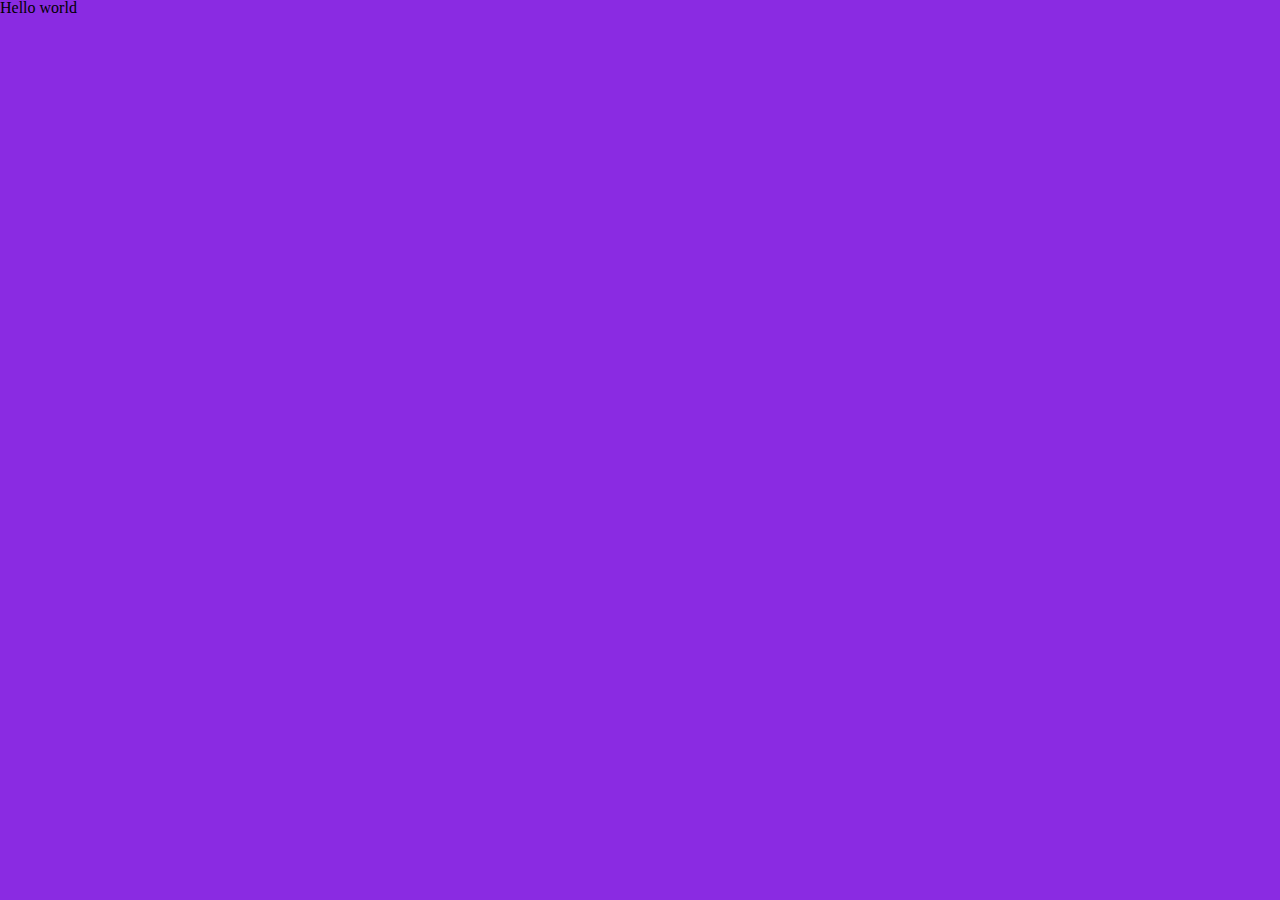
==== parason/index.html @ bca4c5e8 "parason init" ====
<!DOCTYPE html>
<html lang="en">
<head>
    <meta charset="UTF-8">
    <meta http-equiv="X-UA-Compatible" content="IE=edge">
    <meta name="viewport" content="width=device-width, initial-scale=1.0">
    <link rel="stylesheet" href="css/style.css">
    <title>Parason - landing page</title>
</head>
<body>
    <h1>Hello world</h1>
</body>
</html>
---- parason/css/style.css ----
/* shared styles */
@import url('shared/reset.css');
@import url('shared/intro.css');

/* components styles */
@import url('components/header.css');
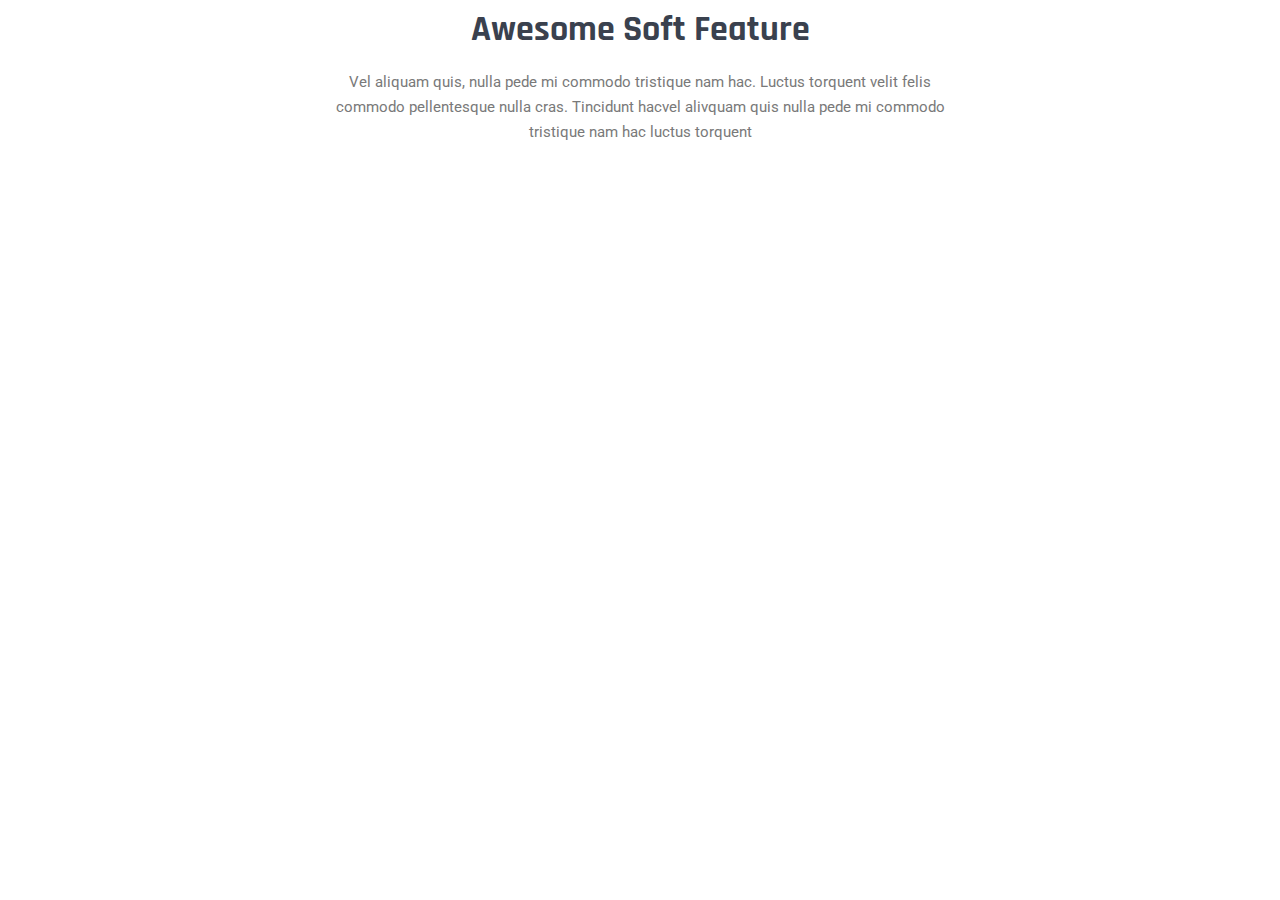
==== commit e5223f06: "intro, fonts" ====
--- a/parason/index.html
+++ b/parason/index.html
@@ -1,13 +1,31 @@
 <!DOCTYPE html>
 <html lang="en">
+
 <head>
     <meta charset="UTF-8">
     <meta http-equiv="X-UA-Compatible" content="IE=edge">
     <meta name="viewport" content="width=device-width, initial-scale=1.0">
+    <link rel="preconnect" href="https://fonts.googleapis.com">
+    <link rel="preconnect" href="https://fonts.gstatic.com" crossorigin>
+    <link href="https://fonts.googleapis.com/css2?family=Rajdhani:wght@400;700&family=Roboto:wght@400;500;700&display=swap" rel="stylesheet">
     <link rel="stylesheet" href="css/style.css">
     <title>Parason - landing page</title>
 </head>
+
 <body>
-    <h1>Hello world</h1>
+    <section class="awesome">
+        <div class="container">
+            <div class="intro intro_center">
+                <h2 class="intro__title">Awesome Soft Feature</h2>
+                <p class="intro__subtitle">
+                    Vel aliquam quis, nulla pede mi commodo tristique nam hac. Luctus torquent velit felis commodo
+                    pellentesque nulla cras. Tincidunt hacvel alivquam quis nulla pede mi commodo tristique nam hac
+                    luctus torquent
+                </p>
+            </div>
+        </div>
+        <!-- homework -->
+    </section>
 </body>
+
 </html>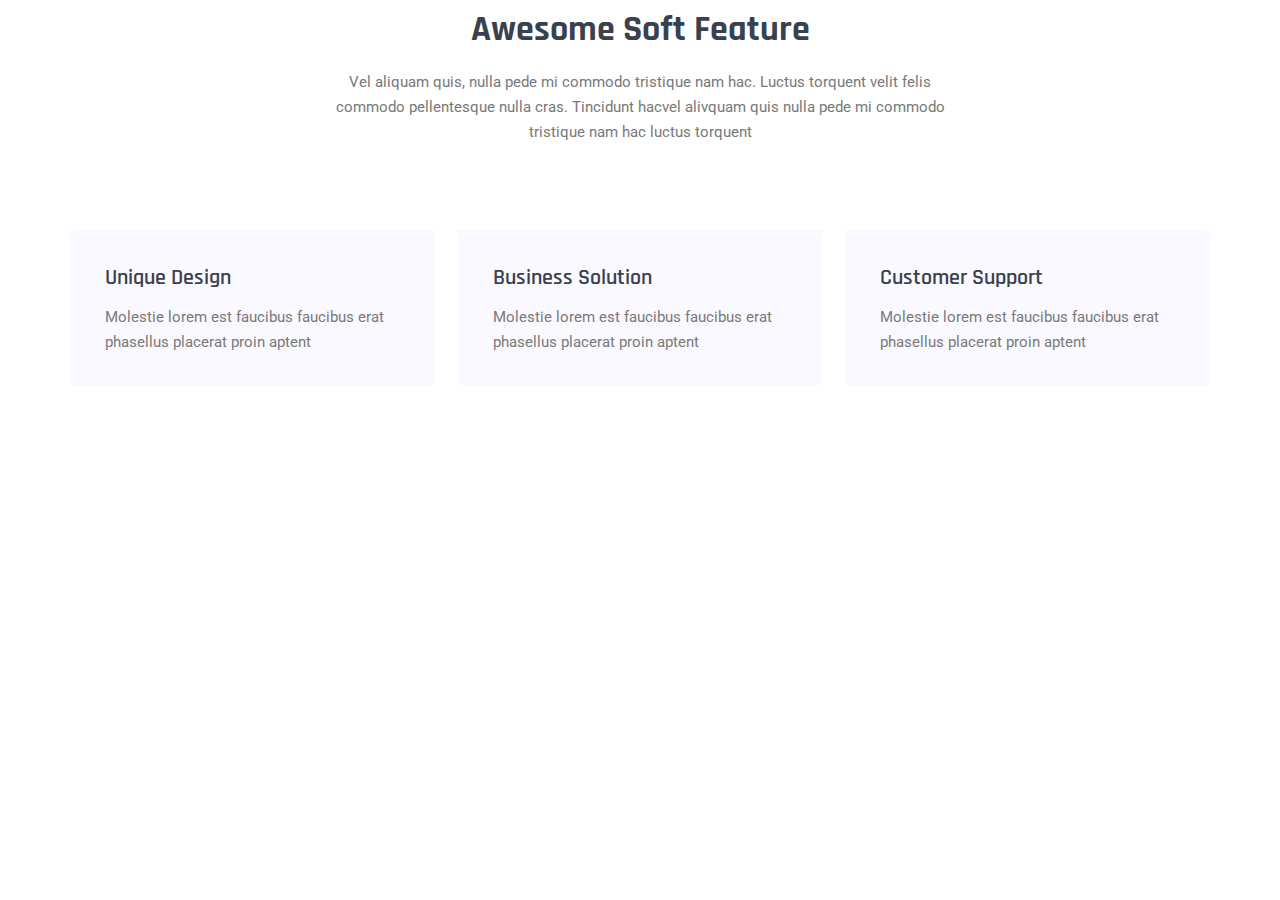
==== commit 0e27026b: "lesson 6" ====
--- a/parason/index.html
+++ b/parason/index.html
@@ -7,7 +7,9 @@
     <meta name="viewport" content="width=device-width, initial-scale=1.0">
     <link rel="preconnect" href="https://fonts.googleapis.com">
     <link rel="preconnect" href="https://fonts.gstatic.com" crossorigin>
-    <link href="https://fonts.googleapis.com/css2?family=Rajdhani:wght@400;700&family=Roboto:wght@400;500;700&display=swap" rel="stylesheet">
+    <link
+        href="https://fonts.googleapis.com/css2?family=Rajdhani:wght@400;700&family=Roboto:wght@400;500;700&display=swap"
+        rel="stylesheet">
     <link rel="stylesheet" href="css/style.css">
     <title>Parason - landing page</title>
 </head>
@@ -15,7 +17,7 @@
 <body>
     <section class="awesome">
         <div class="container">
-            <div class="intro intro_center">
+            <div class="intro intro_center intro_margin">
                 <h2 class="intro__title">Awesome Soft Feature</h2>
                 <p class="intro__subtitle">
                     Vel aliquam quis, nulla pede mi commodo tristique nam hac. Luctus torquent velit felis commodo
@@ -23,8 +25,21 @@
                     luctus torquent
                 </p>
             </div>
+            <ul class="awesome-list">
+                <li class="awesome-item">
+                    <h3 class="awesome-item__title">Unique Design</h3>
+                    <p class="awesome-item__description">Molestie lorem est faucibus faucibus erat phasellus placerat proin aptent</p>
+                </li>
+                <li class="awesome-item">
+                    <h3 class="awesome-item__title">Business Solution</h3>
+                    <p class="awesome-item__description">Molestie lorem est faucibus faucibus erat phasellus placerat proin aptent</p>
+                </li>
+                <li class="awesome-item">
+                    <h3 class="awesome-item__title">Customer Support</h3>
+                    <p class="awesome-item__description">Molestie lorem est faucibus faucibus erat phasellus placerat proin aptent</p>
+                </li>
+            </ul>
         </div>
-        <!-- homework -->
     </section>
 </body>
 
--- a/parason/css/style.css
+++ b/parason/css/style.css
@@ -3,4 +3,5 @@
 @import url('shared/intro.css');
 
 /* components styles */
-@import url('components/header.css');+@import url('components/header.css');
+@import url('components/awesome.css');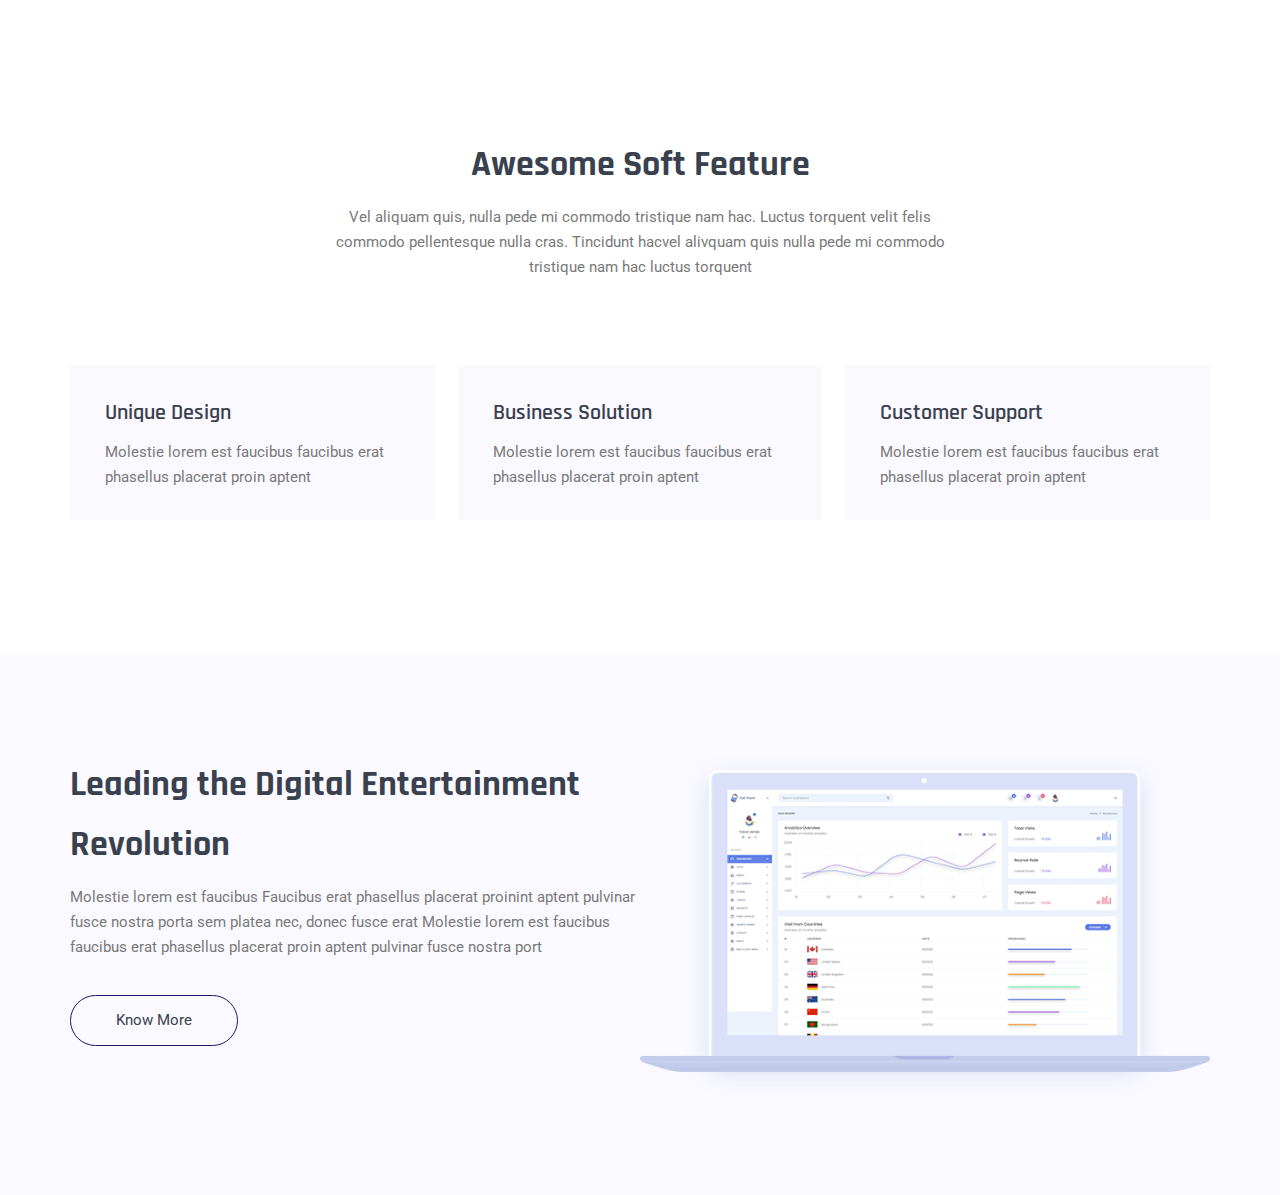
==== commit 50d5a2d6: "leading block & button" ====
--- a/parason/index.html
+++ b/parason/index.html
@@ -10,12 +10,12 @@
     <link
         href="https://fonts.googleapis.com/css2?family=Rajdhani:wght@400;700&family=Roboto:wght@400;500;700&display=swap"
         rel="stylesheet">
-    <link rel="stylesheet" href="css/style.css">
+    <link rel="stylesheet" href="css/styles.css">
     <title>Parason - landing page</title>
 </head>
 
 <body>
-    <section class="awesome">
+    <section class="section">
         <div class="container">
             <div class="intro intro_center intro_margin">
                 <h2 class="intro__title">Awesome Soft Feature</h2>
@@ -28,17 +28,36 @@
             <ul class="awesome-list">
                 <li class="awesome-item">
                     <h3 class="awesome-item__title">Unique Design</h3>
-                    <p class="awesome-item__description">Molestie lorem est faucibus faucibus erat phasellus placerat proin aptent</p>
+                    <p class="awesome-item__description">Molestie lorem est faucibus faucibus erat phasellus placerat
+                        proin aptent</p>
                 </li>
                 <li class="awesome-item">
                     <h3 class="awesome-item__title">Business Solution</h3>
-                    <p class="awesome-item__description">Molestie lorem est faucibus faucibus erat phasellus placerat proin aptent</p>
+                    <p class="awesome-item__description">Molestie lorem est faucibus faucibus erat phasellus placerat
+                        proin aptent</p>
                 </li>
                 <li class="awesome-item">
                     <h3 class="awesome-item__title">Customer Support</h3>
-                    <p class="awesome-item__description">Molestie lorem est faucibus faucibus erat phasellus placerat proin aptent</p>
+                    <p class="awesome-item__description">Molestie lorem est faucibus faucibus erat phasellus placerat
+                        proin aptent</p>
                 </li>
             </ul>
+        </div>
+    </section>
+    <section class="section section_small section_grey">
+        <div class="container">
+            <div class="leading">
+                <div class="intro">
+                    <h2 class="intro__title">Leading the Digital Entertainment Revolution</h2>
+                    <p class="intro__subtitle">
+                        Molestie lorem est faucibus Faucibus erat phasellus placerat proinint
+                        aptent pulvinar fusce nostra porta sem platea nec, donec fusce erat Molestie lorem est faucibus
+                        faucibus erat phasellus placerat proin aptent pulvinar fusce nostra port
+                    </p>
+                    <button class="button button_margin">Know More</button>                    
+                </div>
+                <img class="leading__img" src="img/leading.webp" alt="leading image">
+            </div>
         </div>
     </section>
 </body>
--- a/parason/css/styles.css
+++ b/parason/css/styles.css
@@ -0,0 +1,9 @@
+/* shared styles */
+@import url('shared/reset.css');
+@import url('shared/intro.css');
+@import url('shared/button.css');
+@import url('shared/section.css');
+/* components styles */
+@import url('components/header.css');
+@import url('components/awesome.css');
+@import url('components/leading.css');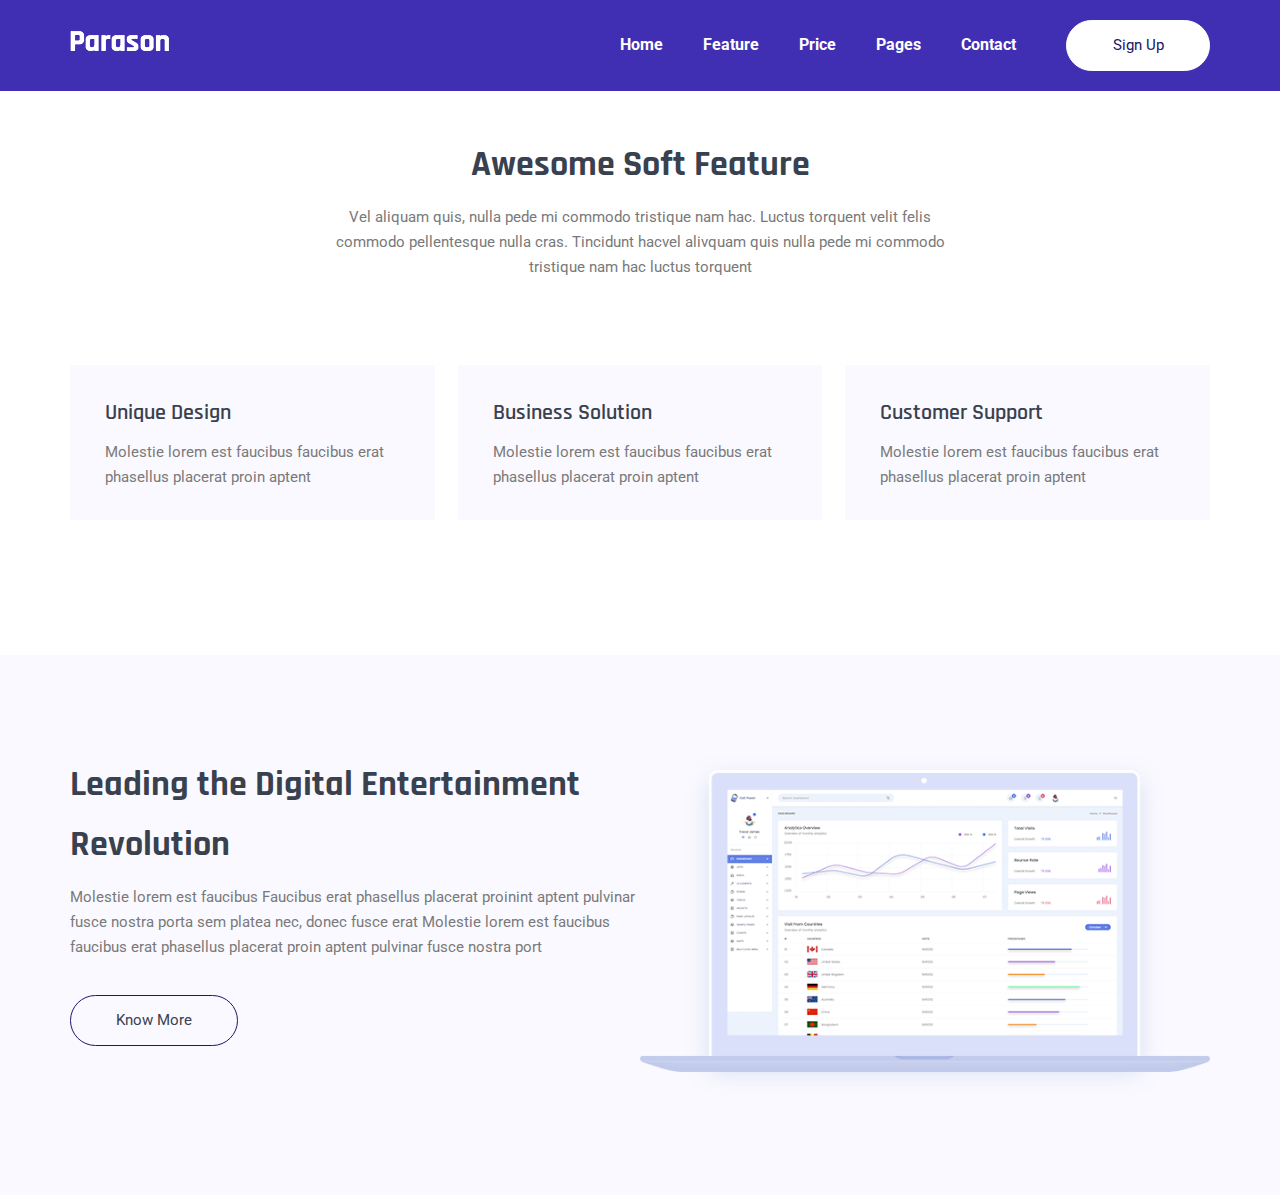
==== commit 9dd37a45: "header" ====
--- a/parason/index.html
+++ b/parason/index.html
@@ -15,6 +15,23 @@
 </head>
 
 <body>
+    <header class="header">
+        <div class="container">
+            <div class="header-wrapper">
+                <a href="" class="header__logo">
+                    <img src="img/logo.webp" alt="logo">
+                </a>
+                <ul class="header-navs">
+                    <li class="header-navs__item">Home</li>
+                    <li class="header-navs__item">Feature</li>
+                    <li class="header-navs__item">Price</li>
+                    <li class="header-navs__item">Pages</li>
+                    <li class="header-navs__item">Contact</li>
+                </ul>
+                <button class="header__button button button_white">Sign Up</button>
+            </div>
+        </div>
+    </header>
     <section class="section">
         <div class="container">
             <div class="intro intro_center intro_margin">
